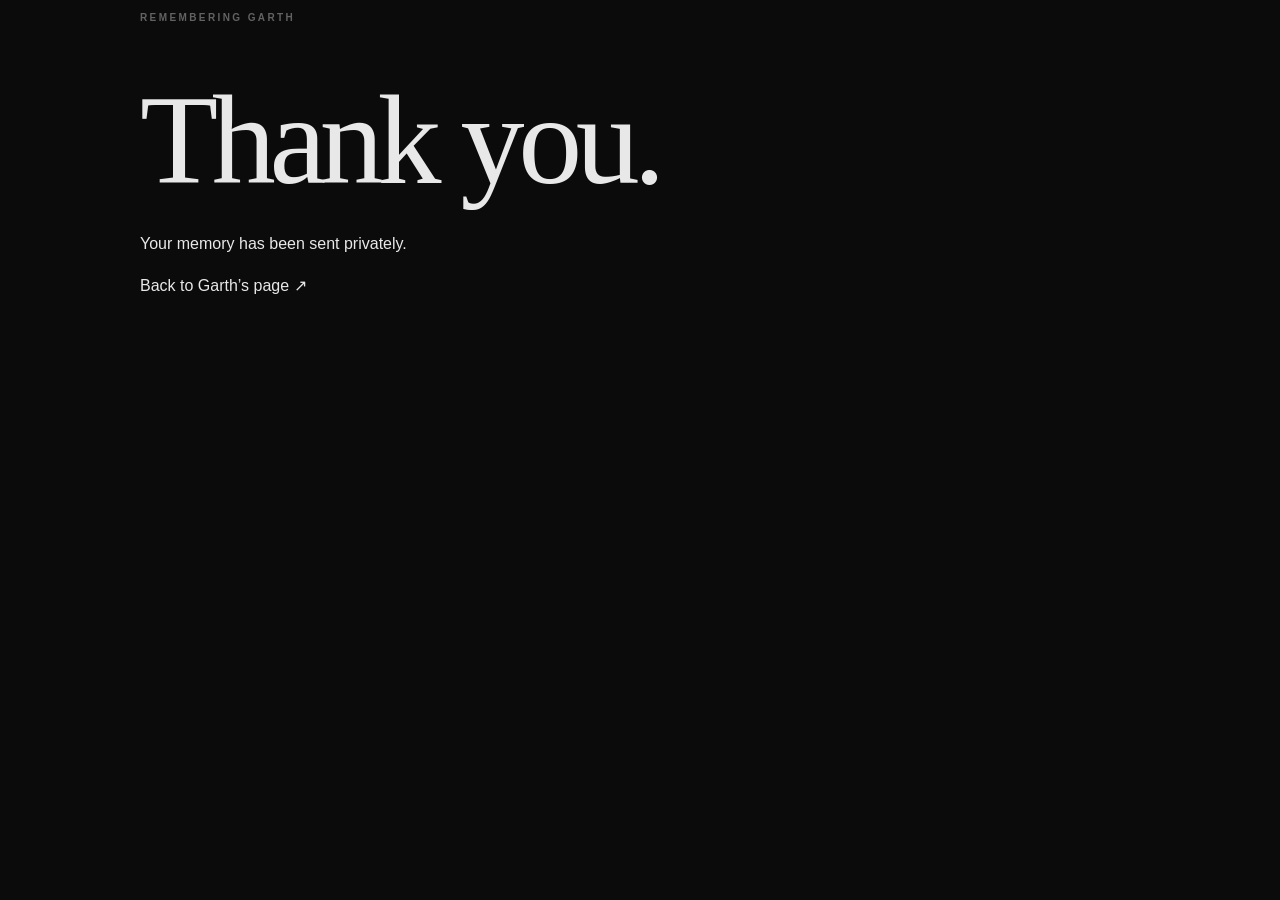
==== thanks.html @ fbb496ed "Connect private memory submissions" ====
<!doctype html>
<html lang="en">
  <head>
    <meta charset="utf-8" />
    <meta name="viewport" content="width=device-width, initial-scale=1" />
    <meta name="robots" content="noindex, nofollow, noarchive" />
    <title>Thank you · Remembering Garth Evans</title>
    <link rel="stylesheet" href="assets/site.css" />
  </head>
  <body class="thanks-page">
    <main class="thanks section-shell">
      <p class="section-label">Remembering Garth</p>
      <h1>Thank you.</h1>
      <p>Your memory has been sent privately.</p>
      <a class="thanks-link" href="./">Back to Garth’s page ↗</a>
    </main>
  </body>
</html>
---- assets/site.css ----
:root { --black:#0b0b0b; --ink:#e8e8e8; --muted:#a5a5a5; --dim:#626262; --green:#c4c4c4; --accent:#b1b1b1; --line:rgba(232,232,232,.16); }
* { box-sizing:border-box; } html { scroll-behavior:smooth; } body { margin:0; background:var(--black); color:var(--ink); font-family:Arial,Helvetica,sans-serif; line-height:1.65; } a { color:inherit; text-decoration:none; } img { display:block; width:100%; }
.site-bg { position:fixed; inset:0; z-index:-2; background:var(--black); opacity:.55; }
.site-header { position:fixed; top:0; left:0; right:0; z-index:20; display:flex; justify-content:space-between; align-items:center; padding:24px 4vw; background:linear-gradient(rgba(11,13,12,.75),transparent); } .mark { display:flex; align-items:center; gap:12px; font-size:11px; letter-spacing:.16em; text-transform:uppercase; color:#c9cbc5; } .mark span { display:grid; place-items:center; width:30px; height:30px; border:1px solid #c9cbc5; border-radius:50%; font-size:9px; letter-spacing:-.06em; } nav { display:flex; align-items:center; gap:28px; font-size:10px; letter-spacing:.16em; text-transform:uppercase; color:var(--muted); } nav a:hover { color:#fff; } .nav-share { padding:8px 13px; border:1px solid var(--line); color:var(--ink); }
.section-shell { width:min(1000px,88vw); margin:auto; } .hero { min-height:100vh; height:800px; max-height:100vh; position:relative; display:flex; align-items:flex-end; border-bottom:1px solid var(--line); background:var(--black); overflow:hidden; } .hero::before { content:""; position:absolute; inset:0; background:url("../images/garth-in-memoriam-bw.jpg") right center/auto 100% no-repeat; filter:brightness(1); -webkit-mask-image:linear-gradient(90deg,transparent 0%,rgba(0,0,0,.35) 10%,#000 28%,#000 76%,transparent 100%); mask-image:linear-gradient(90deg,transparent 0%,rgba(0,0,0,.35) 10%,#000 28%,#000 76%,transparent 100%); } .hero::after { content:""; position:absolute; inset:0; background:linear-gradient(90deg,rgba(11,11,11,.94) 0%,rgba(11,11,11,.55) 44%,rgba(11,11,11,0) 76%,rgba(11,11,11,.38) 100%),linear-gradient(transparent 18%,rgba(11,11,11,.68) 100%); } .hero-content { position:relative; z-index:1; padding:0 4vw 8vh; } .date,.section-label { color:var(--green); text-transform:uppercase; letter-spacing:.24em; font-size:10px; font-weight:bold; } h1,h2,h3 { margin:0; font-family:Georgia,"Times New Roman",serif; font-weight:normal; line-height:1.08; letter-spacing:-.05em; } h1 { font-size:clamp(58px,10vw,130px); margin:22px 0; } h1 em,h2 em { color:var(--green); font-style:italic; } .hero-line { color:#d0d0d0; font-size:15px; line-height:1.5; } .down { display:block; margin-top:48px; color:var(--green); font-size:27px; }
.story { padding:150px 0; } .story-grid,.share-grid { display:grid; grid-template-columns:1fr 1fr; gap:11vw; } .section-label { margin-bottom:44px; color:var(--dim); } h2 { font-size:clamp(42px,5.5vw,72px); } .story-copy { color:#c0c3bd; font-size:17px; max-width:490px; } .story-copy p { margin:0 0 25px; } .signature { color:var(--green); font:italic 22px/1.5 Georgia,serif; margin-top:45px !important; }
.remembered { padding:125px 0 140px; border-top:1px solid var(--line); border-bottom:1px solid var(--line); background:rgba(22,22,22,.88); } .review-sequence { max-width:850px; } .review-entry { display:grid; grid-template-columns:110px 1fr; gap:38px; padding:32px 0; border-top:1px solid var(--line); } .review-year { color:var(--accent); font-size:12px; letter-spacing:.16em; } .review-entry span { color:var(--dim); font-size:10px; text-transform:uppercase; letter-spacing:.14em; } .review-entry p { max-width:700px; margin:13px 0 0; color:var(--green); font:italic 20px/1.5 Georgia,serif; } .review-entry .review-counterpoint { display:block; margin-top:28px; color:var(--accent); }
.photo-break { width:min(1000px,88vw); margin:0 auto; padding:110px 0 80px; } .photo-break img { width:100%; height:570px; object-fit:contain; object-position:center; background:var(--black); filter:grayscale(1) brightness(.72); } .photo-break p { color:var(--dim); font:italic 12px Georgia,serif; margin:13px 0 0; }
.share { padding:130px 0 150px; } .share-intro { color:var(--muted); font-size:16px; max-width:420px; margin-top:28px; } .private { color:var(--green); font-size:11px; margin-top:40px; } .private span { color:var(--accent); margin-right:8px; } .memory-form { display:grid; gap:18px; padding:33px; background:#e4e4e4; color:#1b1b1b; } .memory-form label { display:grid; gap:5px; font-size:11px; font-weight:bold; letter-spacing:.05em; } .memory-form input[type=text],.memory-form textarea { width:100%; border:0; border-bottom:1px solid rgba(27,27,27,.28); padding:9px 0; background:transparent; color:#1b1b1b; font:16px Arial,sans-serif; outline:none; } .memory-form textarea { border:1px solid rgba(27,27,27,.28); padding:10px; resize:vertical; } .memory-form .check { display:block; font-weight:normal; letter-spacing:0; } .check input { accent-color:#666; margin-right:8px; } .memory-form button { border:0; padding:15px 18px; background:#1d1d1d; color:#fff; text-align:left; font-weight:bold; cursor:pointer; } .memory-form button span { float:right; font-size:18px; } .form-status { color:#666; font-size:11px; margin:0; } footer { border-top:1px solid var(--line); padding:25px 0; color:var(--dim); font-size:10px; letter-spacing:.15em; text-transform:uppercase; } footer .section-shell { display:flex; justify-content:space-between; }
@media(max-width:700px) { .site-header { padding:18px 6vw; } nav a:not(.nav-share) { display:none; } .hero { height:86vh; min-height:620px; } .hero::before { background-position:center center; background-size:auto 100%; } .hero-content { padding:0 6vw 8vh; } .story,.remembered,.share { padding:90px 0; } .story-grid,.share-grid { grid-template-columns:1fr; gap:45px; } .review-entry { grid-template-columns:1fr; gap:10px; } .review-entry p { font-size:18px; } .photo-break { padding:75px 0 50px; } .photo-break img { height:520px; } footer .section-shell { display:block; } footer span { display:block; margin:7px 0; } }
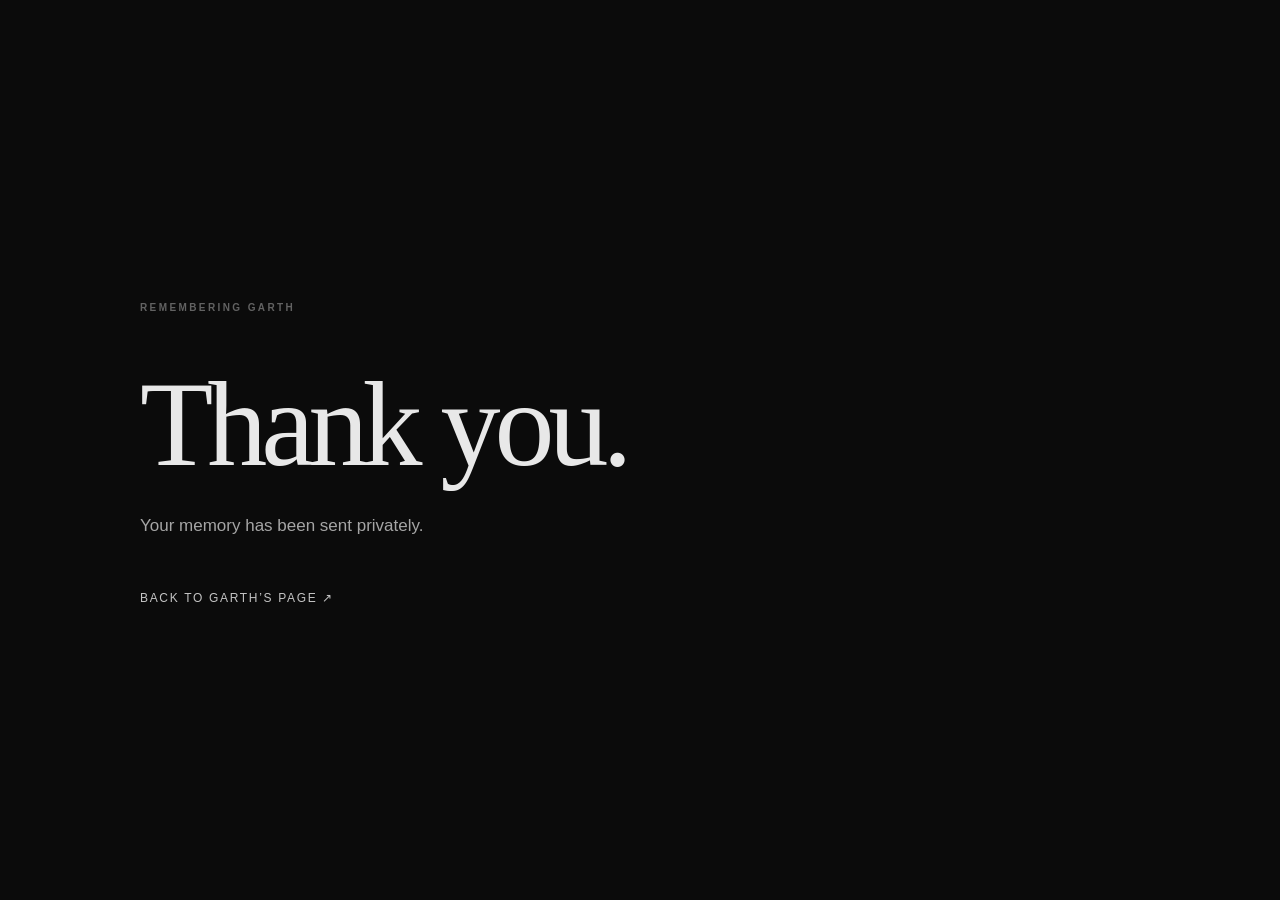
==== commit cd345313: "Add Cloudflare Web Analytics" ====
--- a/thanks.html
+++ b/thanks.html
@@ -5,6 +5,9 @@
     <meta name="viewport" content="width=device-width, initial-scale=1" />
     <meta name="robots" content="noindex, nofollow, noarchive" />
     <title>Thank you · Remembering Garth Evans</title>
+    <!-- Cloudflare Web Analytics -->
+    <script type="module" src="https://static.cloudflareinsights.com/beacon.min.js" data-cf-beacon='{"token": "80791ef4f39b44099631a481dbf4d709"}'></script>
+    <!-- End Cloudflare Web Analytics -->
     <link rel="stylesheet" href="assets/site.css" />
   </head>
   <body class="thanks-page">
--- a/assets/site.css
+++ b/assets/site.css
@@ -4,7 +4,9 @@
 .site-header { position:fixed; top:0; left:0; right:0; z-index:20; display:flex; justify-content:space-between; align-items:center; padding:24px 4vw; background:linear-gradient(rgba(11,13,12,.75),transparent); } .mark { display:flex; align-items:center; gap:12px; font-size:11px; letter-spacing:.16em; text-transform:uppercase; color:#c9cbc5; } .mark span { display:grid; place-items:center; width:30px; height:30px; border:1px solid #c9cbc5; border-radius:50%; font-size:9px; letter-spacing:-.06em; } nav { display:flex; align-items:center; gap:28px; font-size:10px; letter-spacing:.16em; text-transform:uppercase; color:var(--muted); } nav a:hover { color:#fff; } .nav-share { padding:8px 13px; border:1px solid var(--line); color:var(--ink); }
 .section-shell { width:min(1000px,88vw); margin:auto; } .hero { min-height:100vh; height:800px; max-height:100vh; position:relative; display:flex; align-items:flex-end; border-bottom:1px solid var(--line); background:var(--black); overflow:hidden; } .hero::before { content:""; position:absolute; inset:0; background:url("../images/garth-in-memoriam-bw.jpg") right center/auto 100% no-repeat; filter:brightness(1); -webkit-mask-image:linear-gradient(90deg,transparent 0%,rgba(0,0,0,.35) 10%,#000 28%,#000 76%,transparent 100%); mask-image:linear-gradient(90deg,transparent 0%,rgba(0,0,0,.35) 10%,#000 28%,#000 76%,transparent 100%); } .hero::after { content:""; position:absolute; inset:0; background:linear-gradient(90deg,rgba(11,11,11,.94) 0%,rgba(11,11,11,.55) 44%,rgba(11,11,11,0) 76%,rgba(11,11,11,.38) 100%),linear-gradient(transparent 18%,rgba(11,11,11,.68) 100%); } .hero-content { position:relative; z-index:1; padding:0 4vw 8vh; } .date,.section-label { color:var(--green); text-transform:uppercase; letter-spacing:.24em; font-size:10px; font-weight:bold; } h1,h2,h3 { margin:0; font-family:Georgia,"Times New Roman",serif; font-weight:normal; line-height:1.08; letter-spacing:-.05em; } h1 { font-size:clamp(58px,10vw,130px); margin:22px 0; } h1 em,h2 em { color:var(--green); font-style:italic; } .hero-line { color:#d0d0d0; font-size:15px; line-height:1.5; } .down { display:block; margin-top:48px; color:var(--green); font-size:27px; }
 .story { padding:150px 0; } .story-grid,.share-grid { display:grid; grid-template-columns:1fr 1fr; gap:11vw; } .section-label { margin-bottom:44px; color:var(--dim); } h2 { font-size:clamp(42px,5.5vw,72px); } .story-copy { color:#c0c3bd; font-size:17px; max-width:490px; } .story-copy p { margin:0 0 25px; } .signature { color:var(--green); font:italic 22px/1.5 Georgia,serif; margin-top:45px !important; }
+.gathering { padding:110px 0 120px; border-bottom:1px solid var(--line); } .gathering-grid { display:grid; grid-template-columns:1fr 1fr; gap:11vw; } .gathering-copy { color:var(--muted); font-size:16px; max-width:430px; } .gathering-copy p { margin:0 0 25px; } .gathering-copy strong { color:var(--ink); font-weight:normal; }
 .remembered { padding:125px 0 140px; border-top:1px solid var(--line); border-bottom:1px solid var(--line); background:rgba(22,22,22,.88); } .review-sequence { max-width:850px; } .review-entry { display:grid; grid-template-columns:110px 1fr; gap:38px; padding:32px 0; border-top:1px solid var(--line); } .review-year { color:var(--accent); font-size:12px; letter-spacing:.16em; } .review-entry span { color:var(--dim); font-size:10px; text-transform:uppercase; letter-spacing:.14em; } .review-entry p { max-width:700px; margin:13px 0 0; color:var(--green); font:italic 20px/1.5 Georgia,serif; } .review-entry .review-counterpoint { display:block; margin-top:28px; color:var(--accent); }
 .photo-break { width:min(1000px,88vw); margin:0 auto; padding:110px 0 80px; } .photo-break img { width:100%; height:570px; object-fit:contain; object-position:center; background:var(--black); filter:grayscale(1) brightness(.72); } .photo-break p { color:var(--dim); font:italic 12px Georgia,serif; margin:13px 0 0; }
 .share { padding:130px 0 150px; } .share-intro { color:var(--muted); font-size:16px; max-width:420px; margin-top:28px; } .private { color:var(--green); font-size:11px; margin-top:40px; } .private span { color:var(--accent); margin-right:8px; } .memory-form { display:grid; gap:18px; padding:33px; background:#e4e4e4; color:#1b1b1b; } .memory-form label { display:grid; gap:5px; font-size:11px; font-weight:bold; letter-spacing:.05em; } .memory-form input[type=text],.memory-form textarea { width:100%; border:0; border-bottom:1px solid rgba(27,27,27,.28); padding:9px 0; background:transparent; color:#1b1b1b; font:16px Arial,sans-serif; outline:none; } .memory-form textarea { border:1px solid rgba(27,27,27,.28); padding:10px; resize:vertical; } .memory-form .check { display:block; font-weight:normal; letter-spacing:0; } .check input { accent-color:#666; margin-right:8px; } .memory-form button { border:0; padding:15px 18px; background:#1d1d1d; color:#fff; text-align:left; font-weight:bold; cursor:pointer; } .memory-form button span { float:right; font-size:18px; } .form-status { color:#666; font-size:11px; margin:0; } footer { border-top:1px solid var(--line); padding:25px 0; color:var(--dim); font-size:10px; letter-spacing:.15em; text-transform:uppercase; } footer .section-shell { display:flex; justify-content:space-between; }
-@media(max-width:700px) { .site-header { padding:18px 6vw; } nav a:not(.nav-share) { display:none; } .hero { height:86vh; min-height:620px; } .hero::before { background-position:center center; background-size:auto 100%; } .hero-content { padding:0 6vw 8vh; } .story,.remembered,.share { padding:90px 0; } .story-grid,.share-grid { grid-template-columns:1fr; gap:45px; } .review-entry { grid-template-columns:1fr; gap:10px; } .review-entry p { font-size:18px; } .photo-break { padding:75px 0 50px; } .photo-break img { height:520px; } footer .section-shell { display:block; } footer span { display:block; margin:7px 0; } }
+@media(max-width:700px) { .site-header { padding:18px 6vw; } nav a:not(.nav-share) { display:none; } .hero { height:86vh; min-height:620px; } .hero::before { background-position:center center; background-size:auto 100%; } .hero-content { padding:0 6vw 8vh; } .story,.gathering,.remembered,.share { padding:90px 0; } .story-grid,.gathering-grid,.share-grid { grid-template-columns:1fr; gap:45px; } .review-entry { grid-template-columns:1fr; gap:10px; } .review-entry p { font-size:18px; } .photo-break { padding:75px 0 50px; } .photo-break img { height:520px; } footer .section-shell { display:block; } footer span { display:block; margin:7px 0; } }
+.thanks-page { min-height:100vh; display:grid; place-items:center; background:var(--black); } .thanks { padding:10vh 0; } .thanks h1 { font-size:clamp(58px,10vw,120px); margin:22px 0; } .thanks p:not(.section-label) { color:var(--muted); font-size:17px; } .thanks-link { display:inline-block; margin-top:32px; color:var(--green); font-size:12px; text-transform:uppercase; letter-spacing:.14em; }
